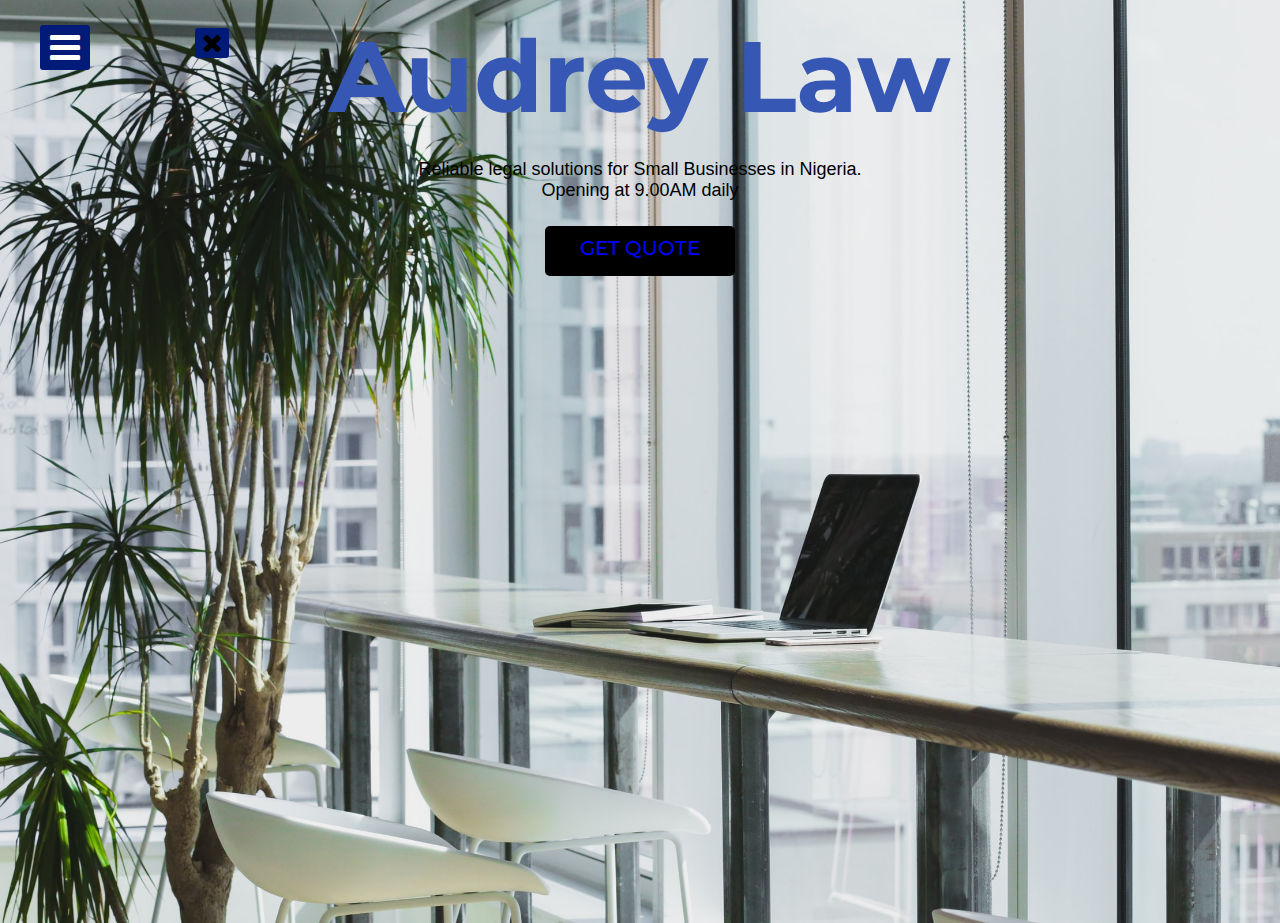
==== index.html @ 0883a2f6 "Audrey" ====
<!DOCTYPE html>
<html>
<head>
	<meta charset="utf-8">
	<meta name="viewport" content="width=device-width, initial-scale=1">
	<link rel="stylesheet" href="styles.css">
	<title>	Side Menu Bar </title>
	<link href="https://stackpath.bootstrapcdn.com/font-awesome/4.7.0/css/font-awesome.min.css" rel="stylesheet"integrity="sha384-wvfXpqpZZVQGK6TAh5PVlGOfQNHSoD2xbE+QkPxCAFlNEevoEH3Sl0sibVcOQVnN" crossorigin="anonymous">
	<!-- <script src="https://kit.fontawesome.com/a076d05399.js"></script> -->
</head>

<body>

	<input type="checkbox" id="check">
	<label for="check">
	<i class="fa fa-bars" id="btn"></i>
	<i class="fa fa-times" id="cancel"></i>
	</label>
	<div class="side-bar">
		<header> Audrey Law</header>
		<ul>
			<li><a href="index.html"><i class="fa fa-home"></i>Home</a></li>
			<li><a href="about.html"><i class="fa fa-question-circle"></i>About us</a></li>
			<li><a href="services.html"><i class="fa fa-clone"></i>Services</a></li>
			<li><a href="clients.html"><i class="fa fa-user"></i>Clients</a></li>
			<li><a href="gallery.html"><i class="fa fa-image"></i>Gallery</a></li>
			<li><a href="contact.html"><i class="fa fa-envelope"></i>Contacts</a></li>
		</ul>
	</div>
	<div class="content-wrapper">
			<div class="home-logo">
			<h1>Audrey Law</h1>
			<p>Reliable legal solutions for Small Businesses in Nigeria.<br/>Opening at 9.00AM daily</p>
		    </div>
						
	</div>
			<div class="note"><p><a href="quote.html" target="_parent">GET QUOTE</a></p>

			</div>
</body>
</html>
---- styles.css ----
@import url('https://fonts.googleapis.com/css2?family=Montserrat&display=swap');

*{
-moz-
-o-
-webkit-

}

body{
	background: url(bg1.jpg);
	background-size: cover;
	background-position: center;
	background-repeat: no-repeat;
	height: 100vh;
	font-family: 'Montserrat', sans-serif;
}
.side-bar {
	position: fixed;
	left: -250px;
	width: 220px;
	height: 100%;
	background: lightseagreen;
	transition: all .5s ease;
	opacity: .8;
}
.side-bar header{
	font-size: 20px;
	color: #fff;
	text-align: center;
	line-height: 70px;
	background: navy;
	user-select: none;
}
	.side-bar ul{
		list-style: none;
        
	}
.side-bar ul a{
	display: block;
	height: 100%; 
	widows: 100%;
	line-height: 65px;
	font-size: 20px;
	color: #fff;
	padding-left: 40px;
	border-top: 1px solid #ccc;
	box-sizing: border-box;
	border-bottom: 1px solid #000;
	text-decoration: none;
	transition: .5s
}

ul li:hover a{
	padding-left: 50px; 
}

.side-bar ul a i{
	margin-right: 16px;
}

#check{
	display: none;
}
label #btn,label #cancel{
	position: absolute;
	cursor: pointer;
	background: #021B79;
	border-radius: 3px;

	}

	label #btn {
		left: 40px;
		top: 25px;
		font-size: 35px;
		color: #fff;
		padding: 5px 10px;
		transition: all .5s ease;
	}

	label #cancel{
		position: fixed;
		z-index: 1111;
		left: 195px;
		top: 28px;
		font-size: 26px;
		color: #000;
		padding: 2px 7px;
		transition: all .5s ease; 

	}
	#check:checked ~ .side-bar{
		left: 0;
	}

	#check:checked ~ label #btn{
		left: 250px;
		opacity: 0;
		pointer-events: none;
	}

	#check:checked ~ label #cancel{
		left: 175px;

	}
	
	.content-wrapper{
	margin: 15px;
}
	.content-wrapper h1{
	text-align: center;
	font-size: 100px;
	font-weight: bold;
	color: #3657B3;
	margin: 12px;
}
	.content-wrapper p{
	text-align: center;
	font-size: 18px;
	margin: 10px;
	padding: 10px;
	font-family: sans-serif;
}
	.note a{
	font-size: 20px;
	font-weight: 500;
	color: blue;
	text-decoration: none;
	cursor: pointer;
}
	.note p{
	text-align: center;
	box-sizing: border-box;
	background: #000;
	border-radius: 5px;
	margin: auto;
	padding: 10px;
	width: 15%;
	height: 50px;
}

@media screen and (min-width:360px) and (max-width: 800px){

body{

	height:100vh;
	padding: 10px; 	
}
.content-wrapper h1{
	font-size: 80px;
	font-weight: bold;
	text-align: center;
	margin: 40px;
	padding: 10px;
	
}
.content-wrapper p{
	text-align: center;
	font-size: 18px;
	color: #000;
	font-weight: 600;

}
.note p{

	text-align: center;
	box-sizing: border-box;
	background: black;
	border-radius: 5px;
	margin: auto;
	padding: 12px;
	width: 35%;
	height: 40px;

}
.note a{
	font-size: 14px;

}
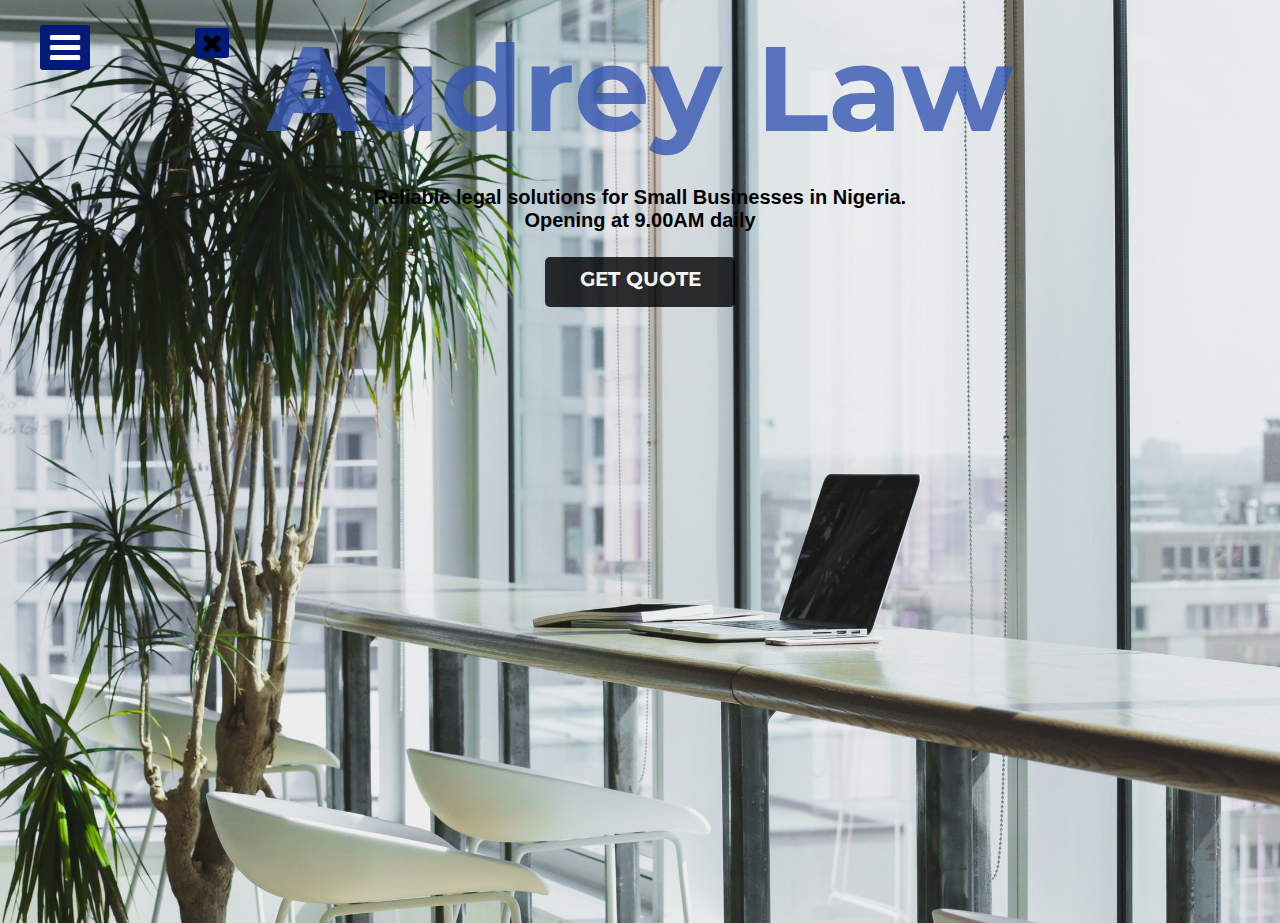
==== commit 6c6f66ad: "Add files via upload" ====
--- a/index.html
+++ b/index.html
@@ -1,41 +1,41 @@
-<!DOCTYPE html>
-<html>
-<head>
-	<meta charset="utf-8">
-	<meta name="viewport" content="width=device-width, initial-scale=1">
-	<link rel="stylesheet" href="styles.css">
-	<title>	Side Menu Bar </title>
-	<link href="https://stackpath.bootstrapcdn.com/font-awesome/4.7.0/css/font-awesome.min.css" rel="stylesheet"integrity="sha384-wvfXpqpZZVQGK6TAh5PVlGOfQNHSoD2xbE+QkPxCAFlNEevoEH3Sl0sibVcOQVnN" crossorigin="anonymous">
-	<!-- <script src="https://kit.fontawesome.com/a076d05399.js"></script> -->
-</head>
-
-<body>
-
-	<input type="checkbox" id="check">
-	<label for="check">
-	<i class="fa fa-bars" id="btn"></i>
-	<i class="fa fa-times" id="cancel"></i>
-	</label>
-	<div class="side-bar">
-		<header> Audrey Law</header>
-		<ul>
-			<li><a href="index.html"><i class="fa fa-home"></i>Home</a></li>
-			<li><a href="about.html"><i class="fa fa-question-circle"></i>About us</a></li>
-			<li><a href="services.html"><i class="fa fa-clone"></i>Services</a></li>
-			<li><a href="clients.html"><i class="fa fa-user"></i>Clients</a></li>
-			<li><a href="gallery.html"><i class="fa fa-image"></i>Gallery</a></li>
-			<li><a href="contact.html"><i class="fa fa-envelope"></i>Contacts</a></li>
-		</ul>
-	</div>
-	<div class="content-wrapper">
-			<div class="home-logo">
-			<h1>Audrey Law</h1>
-			<p>Reliable legal solutions for Small Businesses in Nigeria.<br/>Opening at 9.00AM daily</p>
-		    </div>
-						
-	</div>
-			<div class="note"><p><a href="quote.html" target="_parent">GET QUOTE</a></p>
-
-			</div>
-</body>
-</html>
+<!DOCTYPE html>
+<html>
+<head>
+	<meta charset="utf-8">
+	<meta name="viewport" content="width=device-width, initial-scale=1">
+	<link rel="stylesheet" href="styles.css">
+	<title>	Side Menu Bar </title>
+	<link href="https://stackpath.bootstrapcdn.com/font-awesome/4.7.0/css/font-awesome.min.css" rel="stylesheet"integrity="sha384-wvfXpqpZZVQGK6TAh5PVlGOfQNHSoD2xbE+QkPxCAFlNEevoEH3Sl0sibVcOQVnN" crossorigin="anonymous">
+	<!-- <script src="https://kit.fontawesome.com/a076d05399.js"></script> -->
+</head>
+
+<body>
+
+	<input type="checkbox" id="check">
+	<label for="check">
+	<i class="fa fa-bars" id="btn"></i>
+	<i class="fa fa-times" id="cancel"></i>
+	</label>
+	<div class="side-bar">
+		<header> Audrey Law</header>
+		<ul>
+			<li><a href="index.html"><i class="fa fa-home"></i>Home</a></li>
+			<li><a href="about.html"><i class="fa fa-question-circle"></i>About us</a></li>
+			<li><a href="services.html"><i class="fa fa-clone"></i>Services</a></li>
+			<li><a href="clients.html"><i class="fa fa-user"></i>Clients</a></li>
+			<li><a href="gallery.html"><i class="fa fa-image"></i>Gallery</a></li>
+			<li><a href="contact.html"><i class="fa fa-envelope"></i>Contacts</a></li>
+		</ul>
+	</div>
+	<div class="content-wrapper">
+			<div class="home-logo">
+			<h1>Audrey Law</h1>
+			<p>Reliable legal solutions for Small Businesses in Nigeria.<br/>Opening at 9.00AM daily</p>
+		    </div>
+						
+	</div>
+			<div class="note"><p><a href="quote.html" target="_parent">GET QUOTE</a></p>
+
+			</div>
+</body>
+</html>
--- a/styles.css
+++ b/styles.css
@@ -1,180 +1,186 @@
-@import url('https://fonts.googleapis.com/css2?family=Montserrat&display=swap');
-
-*{
--moz-
--o-
--webkit-
-
-}
-
-body{
-	background: url(bg1.jpg);
-	background-size: cover;
-	background-position: center;
-	background-repeat: no-repeat;
-	height: 100vh;
-	font-family: 'Montserrat', sans-serif;
-}
-.side-bar {
-	position: fixed;
-	left: -250px;
-	width: 220px;
-	height: 100%;
-	background: lightseagreen;
-	transition: all .5s ease;
-	opacity: .8;
-}
-.side-bar header{
-	font-size: 20px;
-	color: #fff;
-	text-align: center;
-	line-height: 70px;
-	background: navy;
-	user-select: none;
-}
-	.side-bar ul{
-		list-style: none;
-        
-	}
-.side-bar ul a{
-	display: block;
-	height: 100%; 
-	widows: 100%;
-	line-height: 65px;
-	font-size: 20px;
-	color: #fff;
-	padding-left: 40px;
-	border-top: 1px solid #ccc;
-	box-sizing: border-box;
-	border-bottom: 1px solid #000;
-	text-decoration: none;
-	transition: .5s
-}
-
-ul li:hover a{
-	padding-left: 50px; 
-}
-
-.side-bar ul a i{
-	margin-right: 16px;
-}
-
-#check{
-	display: none;
-}
-label #btn,label #cancel{
-	position: absolute;
-	cursor: pointer;
-	background: #021B79;
-	border-radius: 3px;
-
-	}
-
-	label #btn {
-		left: 40px;
-		top: 25px;
-		font-size: 35px;
-		color: #fff;
-		padding: 5px 10px;
-		transition: all .5s ease;
-	}
-
-	label #cancel{
-		position: fixed;
-		z-index: 1111;
-		left: 195px;
-		top: 28px;
-		font-size: 26px;
-		color: #000;
-		padding: 2px 7px;
-		transition: all .5s ease; 
-
-	}
-	#check:checked ~ .side-bar{
-		left: 0;
-	}
-
-	#check:checked ~ label #btn{
-		left: 250px;
-		opacity: 0;
-		pointer-events: none;
-	}
-
-	#check:checked ~ label #cancel{
-		left: 175px;
-
-	}
-	
-	.content-wrapper{
-	margin: 15px;
-}
-	.content-wrapper h1{
-	text-align: center;
-	font-size: 100px;
-	font-weight: bold;
-	color: #3657B3;
-	margin: 12px;
-}
-	.content-wrapper p{
-	text-align: center;
-	font-size: 18px;
-	margin: 10px;
-	padding: 10px;
-	font-family: sans-serif;
-}
-	.note a{
-	font-size: 20px;
-	font-weight: 500;
-	color: blue;
-	text-decoration: none;
-	cursor: pointer;
-}
-	.note p{
-	text-align: center;
-	box-sizing: border-box;
-	background: #000;
-	border-radius: 5px;
-	margin: auto;
-	padding: 10px;
-	width: 15%;
-	height: 50px;
-}
-
-@media screen and (min-width:360px) and (max-width: 800px){
-
-body{
-
-	height:100vh;
-	padding: 10px; 	
-}
-.content-wrapper h1{
-	font-size: 80px;
-	font-weight: bold;
-	text-align: center;
-	margin: 40px;
-	padding: 10px;
-	
-}
-.content-wrapper p{
-	text-align: center;
-	font-size: 18px;
-	color: #000;
-	font-weight: 600;
-
-}
-.note p{
-
-	text-align: center;
-	box-sizing: border-box;
-	background: black;
-	border-radius: 5px;
-	margin: auto;
-	padding: 12px;
-	width: 35%;
-	height: 40px;
-
-}
-.note a{
-	font-size: 14px;
-
+@import url('https://fonts.googleapis.com/css2?family=Montserrat&display=swap');
+
+*{
+-moz-
+-o-
+-webkit-
+
+}
+
+body{
+	background: url(bg1.jpg);
+	background-size: cover;
+	background-position: center;
+	background-repeat: no-repeat;
+	height: 100vh;
+	font-family: 'Montserrat', sans-serif;
+}
+.side-bar {
+	position: fixed;
+	left: -250px;
+	width: 220px;
+	height: 100%;
+	background: lightseagreen;
+	transition: all .5s ease;
+	opacity: .8;
+}
+.side-bar header{
+	font-size: 20px;
+	color: #fff;
+	text-align: center;
+	line-height: 70px;
+	background: navy;
+	user-select: none;
+}
+	.side-bar ul{
+		list-style: none;
+        
+	}
+.side-bar ul a{
+	display: block;
+	height: 100%; 
+	widows: 100%;
+	line-height: 65px;
+	font-size: 20px;
+	color: #fff;
+	padding-left: 40px;
+	border-top: 1px solid #ccc;
+	box-sizing: border-box;
+	border-bottom: 1px solid #000;
+	text-decoration: none;
+	transition: .5s
+}
+
+ul li:hover a{
+	padding-left: 50px; 
+}
+
+.side-bar ul a i{
+	margin-right: 16px;
+}
+
+#check{
+	display: none;
+}
+label #btn,label #cancel{
+	position: absolute;
+	cursor: pointer;
+	background: #021B79;
+	border-radius: 3px;
+
+	}
+
+	label #btn {
+		left: 40px;
+		top: 25px;
+		font-size: 35px;
+		color: #fff;
+		padding: 5px 10px;
+		transition: all .5s ease;
+	}
+
+	label #cancel{
+		position: fixed;
+		z-index: 1111;
+		left: 195px;
+		top: 28px;
+		font-size: 26px;
+		color: #000;
+		padding: 2px 7px;
+		transition: all .5s ease; 
+
+	}
+	#check:checked ~ .side-bar{
+		left: 0;
+	}
+
+	#check:checked ~ label #btn{
+		left: 250px;
+		opacity: 0;
+		pointer-events: none;
+	}
+
+	#check:checked ~ label #cancel{
+		left: 175px;
+
+	}
+	
+	.content-wrapper{
+	margin: 15px;
+}
+	.content-wrapper h1{
+	text-align: center;
+	font-size: 120px;
+	font-weight: bold;
+	color: #3657B3;
+	margin: 15px;
+	opacity: .8;
+}
+	.content-wrapper p{
+	text-align: center;
+	font-size: 20px;
+    font-weight: 600;
+	margin: 10px;
+	padding: 10px;
+	font-family: sans-serif;
+}
+	.note a{
+	font-size: 20px;
+	font-weight: 700;
+	color: #fff;
+	text-decoration: none;
+	cursor: pointer;
+}
+	.note p{
+	text-align: center;
+	box-sizing: border-box;
+	background: #000;
+	border-radius: 5px;
+	margin: auto;
+	padding: 10px;
+	width: 15%;
+	height: 50px;
+	opacity: .8;
+}
+
+.note a:hover{
+	color: blue;
+}
+@media screen and (min-width:360px) and (max-width: 800px){
+
+body{
+
+	height:100vh;
+	padding: 10px; 	
+}
+.content-wrapper h1{
+	font-size: 80px;
+	font-weight: bold;
+	text-align: center;
+	margin: 40px;
+	padding: 10px;
+	
+}
+.content-wrapper p{
+	text-align: center;
+	font-size: 18px;
+	color: #000;
+	font-weight: 600;
+
+}
+.note p{
+
+	text-align: center;
+	box-sizing: border-box;
+	background: black;
+	border-radius: 5px;
+	margin: auto;
+	padding: 12px;
+	width: 35%;
+	height: 40px;
+
+}
+.note a{
+	font-size: 14px;
+
 }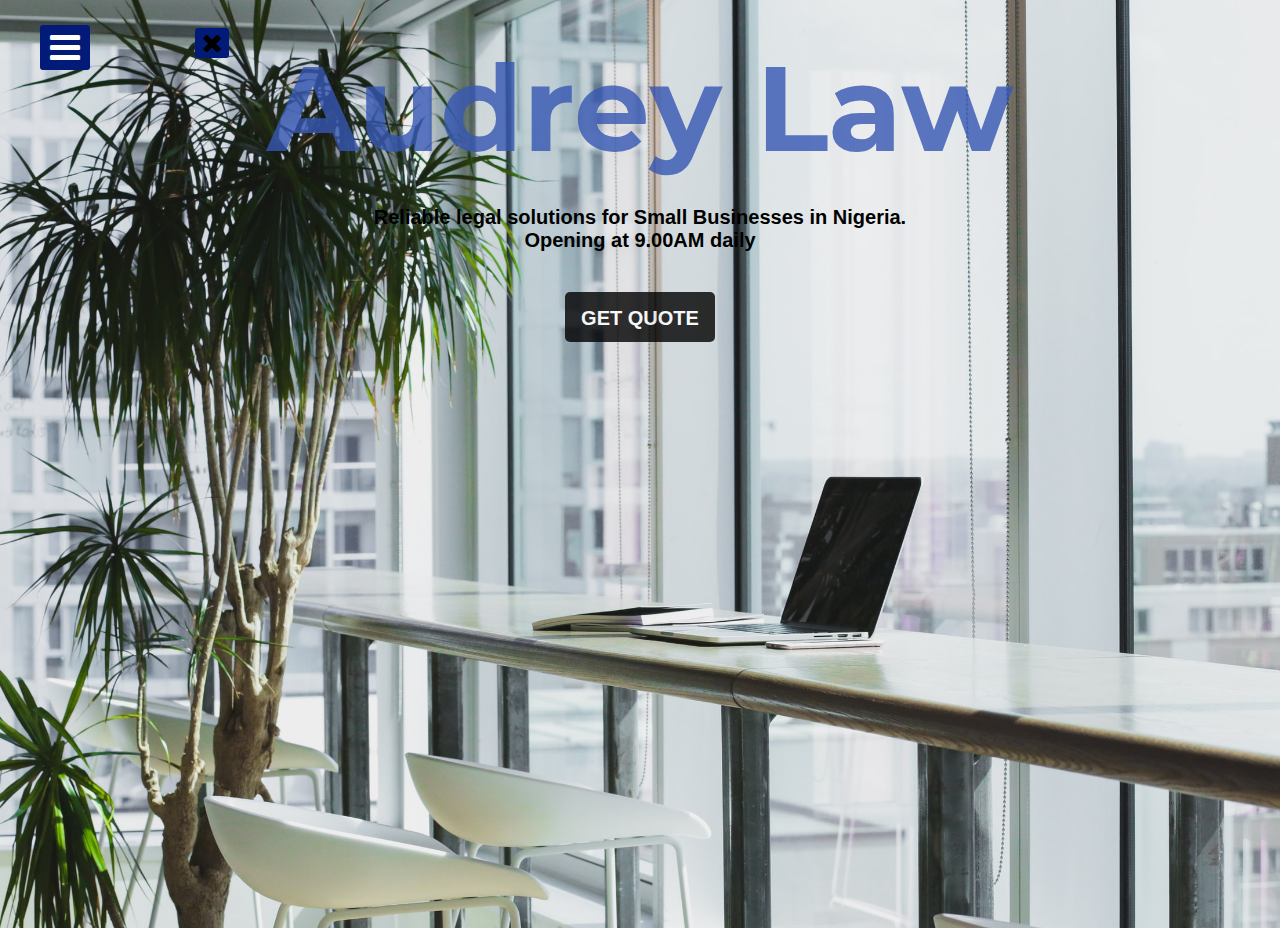
==== commit 85940edb: "Add files via upload" ====
--- a/index.html
+++ b/index.html
@@ -32,10 +32,11 @@
 			<h1>Audrey Law</h1>
 			<p>Reliable legal solutions for Small Businesses in Nigeria.<br/>Opening at 9.00AM daily</p>
 		    </div>
-						
+		
+		<div class="note"><p><a href="quote.html" target="_parent">GET QUOTE</a></p>
+
+			</div>				
 	</div>
-			<div class="note"><p><a href="quote.html" target="_parent">GET QUOTE</a></p>
-
-			</div>
+			
 </body>
 </html>
--- a/styles.css
+++ b/styles.css
@@ -14,6 +14,7 @@
 	background-repeat: no-repeat;
 	height: 100vh;
 	font-family: 'Montserrat', sans-serif;
+	z-index: -2;
 }
 .side-bar {
 	position: fixed;
@@ -23,6 +24,8 @@
 	background: lightseagreen;
 	transition: all .5s ease;
 	opacity: .8;
+	z-index: 1000;
+	
 }
 .side-bar header{
 	font-size: 20px;
@@ -31,8 +34,10 @@
 	line-height: 70px;
 	background: navy;
 	user-select: none;
-}
-	.side-bar ul{
+	
+
+}
+.side-bar ul{
 		list-style: none;
         
 	}
@@ -70,7 +75,7 @@
 
 	}
 
-	label #btn {
+label #btn {
 		left: 40px;
 		top: 25px;
 		font-size: 35px;
@@ -79,7 +84,7 @@
 		transition: all .5s ease;
 	}
 
-	label #cancel{
+label #cancel{
 		position: fixed;
 		z-index: 1111;
 		left: 195px;
@@ -90,33 +95,39 @@
 		transition: all .5s ease; 
 
 	}
-	#check:checked ~ .side-bar{
+#check:checked ~ .side-bar{
 		left: 0;
 	}
 
-	#check:checked ~ label #btn{
+#check:checked ~ label #btn{
 		left: 250px;
 		opacity: 0;
 		pointer-events: none;
 	}
 
-	#check:checked ~ label #cancel{
+#check:checked ~ label #cancel{
 		left: 175px;
 
 	}
 	
-	.content-wrapper{
-	margin: 15px;
-}
-	.content-wrapper h1{
+.content-wrapper{
+	margin: 20px;
+	display: flex;
+	flex-direction: column;
+	justify-content: center;
+	align-items: center;
+}
+.content-wrapper h1{
+	position: relative;
 	text-align: center;
 	font-size: 120px;
 	font-weight: bold;
 	color: #3657B3;
 	margin: 15px;
 	opacity: .8;
-}
-	.content-wrapper p{
+
+}
+.content-wrapper p{
 	text-align: center;
 	font-size: 20px;
     font-weight: 600;
@@ -124,21 +135,21 @@
 	padding: 10px;
 	font-family: sans-serif;
 }
-	.note a{
+.note a{
 	font-size: 20px;
 	font-weight: 700;
 	color: #fff;
 	text-decoration: none;
 	cursor: pointer;
 }
-	.note p{
+.note p{
 	text-align: center;
 	box-sizing: border-box;
 	background: #000;
 	border-radius: 5px;
-	margin: auto;
-	padding: 10px;
-	width: 15%;
+	margin: 20px;
+	padding: 15px;
+	width: 150px;
 	height: 50px;
 	opacity: .8;
 }
@@ -159,6 +170,8 @@
 	text-align: center;
 	margin: 40px;
 	padding: 10px;
+	width: 200px;
+
 	
 }
 .content-wrapper p{
@@ -169,18 +182,22 @@
 
 }
 .note p{
-
 	text-align: center;
 	box-sizing: border-box;
 	background: black;
 	border-radius: 5px;
 	margin: auto;
 	padding: 12px;
-	width: 35%;
+	width: 150px;
 	height: 40px;
-
+	
 }
 .note a{
 	font-size: 14px;
 
-}+}
+
+.side-bar{
+	width: 220px
+
+}
